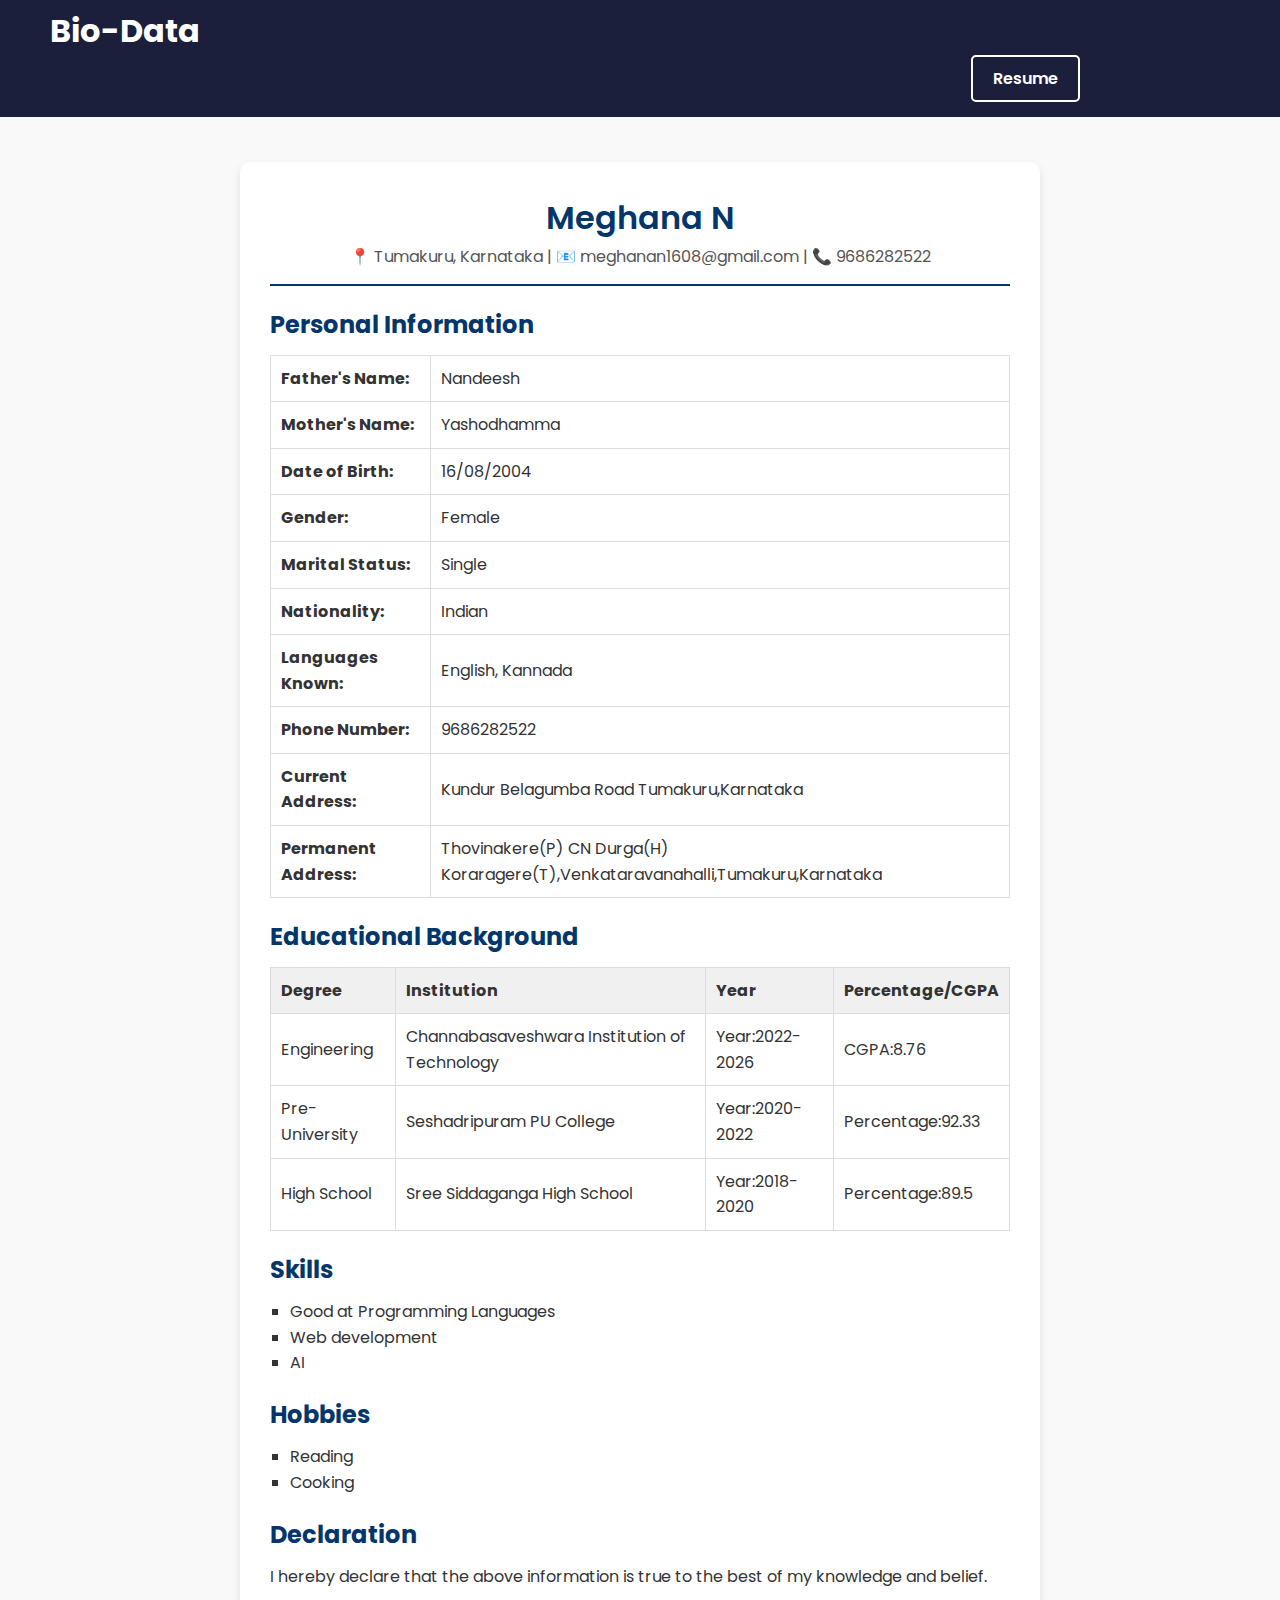
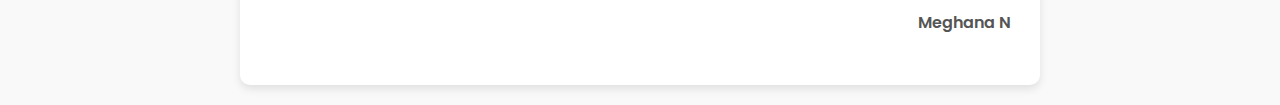
==== biodata.html @ 7badb951 "Add files via upload" ====
<!DOCTYPE html>
<html lang="en">
<head>
    <meta charset="UTF-8">
    <meta name="viewport" content="width=device-width, initial-scale=1.0">
    <title>Bio Data</title>
    <style>
        @import url('https://fonts.googleapis.com/css2?family=Poppins:wght@300;400;600&display=swap');

* {
    margin: 0;
    padding: 0;
    box-sizing: border-box;
}

body {
    font-family: 'Poppins', sans-serif;
    background: #f9f9f9;
    color: #333;
    margin: 0;
    padding: 0;
    line-height: 1.6;
    
}

.header1 {
    background: #1b1f3b;
    color: #fff;
    padding: 5px 0;
    text-align: left;

}

.header1 h1 {
    font-size: 2rem;
    margin-left: 50px;
    color: #fff;
    
}

.navbar ul {
    list-style: none;
    display: flex;
    justify-content: right;
    gap: 20px;
    margin-bottom: 20px;
    margin-right: 200px;
}

.navbar a {
    text-decoration: none;
    color: #fff;
    font-weight: 600;
    padding: 10px 20px;
    border: 2px solid #fff;
    border-radius: 5px;
    transition: background 0.3s ease, color 0.3s ease;
    text-align: right;
}

.navbar a:hover {
    background: #fff;
    color: #04366b;
}
.biodata-container {
    max-width: 800px;
    margin: 20px auto;
    background: #fff;
    border-radius: 10px;
    box-shadow: 0 4px 8px rgba(0, 0, 0, 0.1);
    padding: 30px;
}

.biodata-header {
    text-align: center;
    margin: 0;
    border-bottom: 2px solid #04366b;
    margin-bottom: 20px;
    padding-bottom: 15px;
}

.biodata-header h1 {
    font-size: 2rem;
    color: #04366b;
    font-weight: 600;
}

.contact-info {
    font-size: 1rem;
    color: #555;
}

.contact-info a {
    color: #04366b;
    text-decoration: none;
}

.contact-info a:hover {
    text-decoration: underline;
}

section {
    margin-bottom: 20px;
}

h2 {
    font-size: 1.5rem;
    color: #04366b;
    margin-bottom: 10px;
}

table {
    width: 100%;
    border-collapse: collapse;
    margin-top: 10px;
}

table, th, td {
    border: 1px solid #ddd;
}

th, td {
    padding: 10px;
    text-align: left;
}

th {
    background: #f0f0f0;
    color: #333;
}

ul {
    list-style: square;
    margin-left: 20px;
    margin-top: 10px;
}

.declaration {
    text-align: justify;
    margin-top: 20px;
}

.signature {
    margin-top: 20px;
    text-align: right;
    font-weight: 600;
    font-size: 1rem;
    color: #555;
}
    </style>

</head>
<body>
    <header class="header1">
        <h1>Bio-Data</h1>
            
            <nav class="navbar">
               
                <ul>
                    
                    <li><a href="resume.html" download>Resume</a></li>
                    
                </ul>
            </nav>
            </div>
    </header>
    <br>
    <div class="biodata-container">
        <header class="biodata-header">
            <h1>Meghana N</h1>
            <p class="contact-info">📍 Tumakuru, Karnataka | 📧 meghanan1608@gmail.com | 📞 9686282522</p>
        </header>

        <section class="personal-info">
            <h2>Personal Information</h2>
            <table>
                <tr>
                    <td><strong>Father's Name:</strong></td>
                    <td>Nandeesh</td>
                </tr>
                <tr>
                    <td><strong>Mother's Name:</strong></td>
                    <td>Yashodhamma</td>
                </tr>
                <tr>
                    <td><strong>Date of Birth:</strong></td>
                    <td>16/08/2004</td>
                </tr>
                <tr>
                    <td><strong>Gender:</strong></td>
                    <td>Female</td>
                </tr>
                <tr>
                    <td><strong>Marital Status:</strong></td>
                    <td>Single</td>
                </tr>
                <tr>
                    <td><strong>Nationality:</strong></td>
                    <td>Indian</td>
                </tr>
                <tr>
                    <td><strong>Languages Known:</strong></td>
                    <td>English, Kannada</td>
                </tr>
                <tr>
                    <td><strong>Phone Number:</strong></td>
                    <td>9686282522</td>
                </tr>
                <tr>
                    <td><strong>Current Address:</strong></td>
                    <td>Kundur Belagumba Road Tumakuru,Karnataka</td>
                </tr>
                <tr>
                    <td><strong>Permanent Address:</strong></td>
                    <td>Thovinakere(P) CN Durga(H) Koraragere(T),Venkataravanahalli,Tumakuru,Karnataka</td>
                </tr>
            </table>
        </section>

        <section class="education-info">
            <h2>Educational Background</h2>
            <table>
                <tr>
                    <th>Degree</th>
                    <th>Institution</th>
                    <th>Year</th>
                    <th>Percentage/CGPA</th>
                </tr>
                <tr>
                    <td>Engineering</td>
                    <td>Channabasaveshwara Institution of Technology</td>
                    <td>Year:2022-2026</td>
                    <td>CGPA:8.76</td>
                </tr>
                <tr>
                    <td>Pre-University</td>
                    <td>Seshadripuram PU College</td>
                    <td>Year:2020-2022</td>
                    <td>Percentage:92.33</td>
                </tr>
                <tr>
                    <td>High School</td>
                    <td>Sree Siddaganga High School</td>
                    <td>Year:2018-2020</td>
                    <td>Percentage:89.5</td>
                </tr>
            </table>
        </section>

        <section class="skills">
            <h2>Skills</h2>
            <ul>
                <li>Good at Programming Languages</li>
                <li>Web development</li>
                <li>AI</li>
            </ul>
        </section>

        <section class="hobbies">
            <h2>Hobbies</h2>
            <ul>
                <li>Reading</li>
                <li>Cooking</li>
            </ul>
        </section>

        <section class="declaration">
            <h2>Declaration</h2>
            <p>I hereby declare that the above information is true to the best of my knowledge and belief.</p>
            <p class="signature">Meghana N</p>
        </section>
    </div>
</body>
</html>
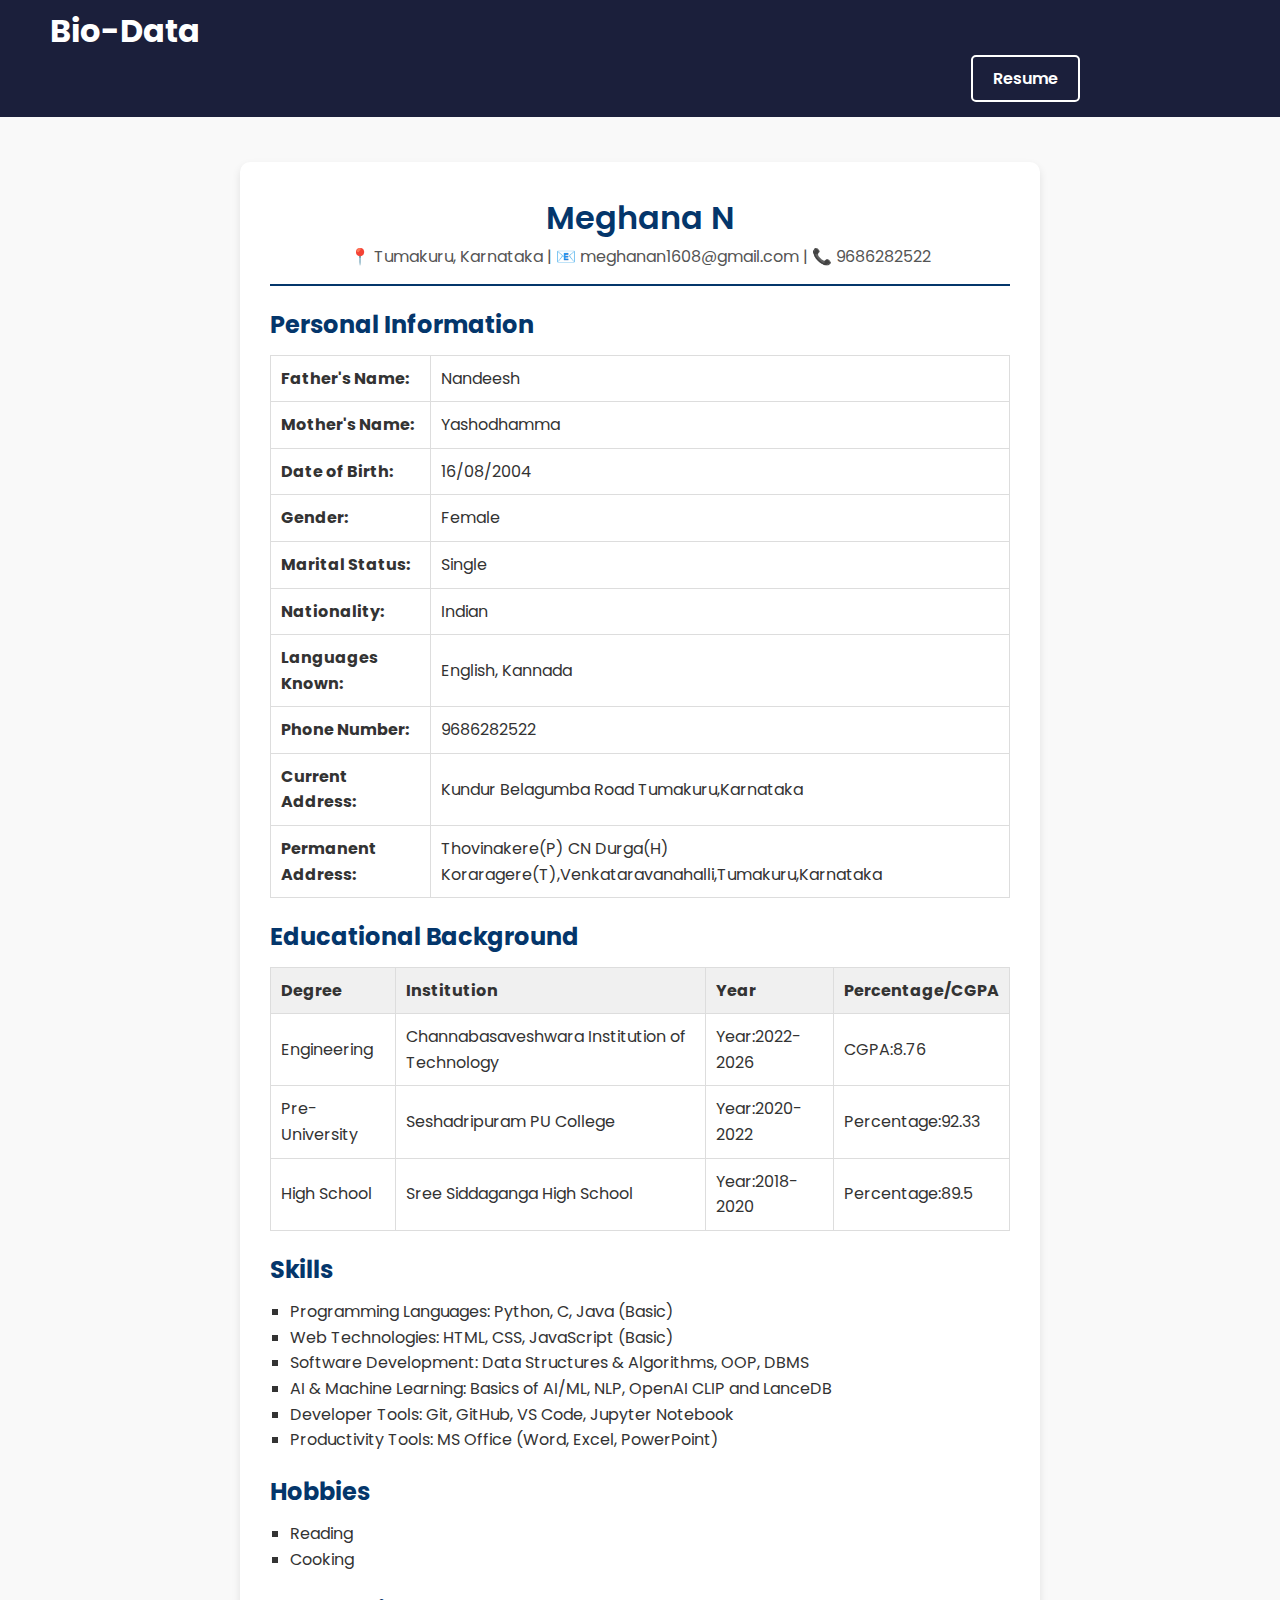
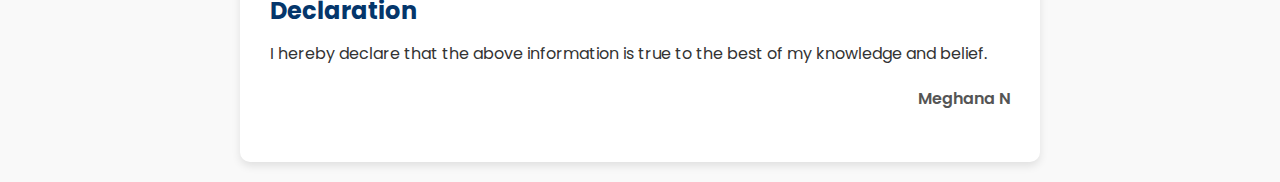
==== commit a75c1503: "biodata.html" ====
--- a/biodata.html
+++ b/biodata.html
@@ -250,9 +250,12 @@
         <section class="skills">
             <h2>Skills</h2>
             <ul>
-                <li>Good at Programming Languages</li>
-                <li>Web development</li>
-                <li>AI</li>
+                <li>Programming Languages: Python, C, Java (Basic)</li>
+                <li>Web Technologies: HTML, CSS, JavaScript (Basic)</li>
+                <li>Software Development: Data Structures & Algorithms, OOP, DBMS</li>
+                <li>AI & Machine Learning: Basics of AI/ML, NLP, OpenAI CLIP and LanceDB</li>
+                <li>Developer Tools: Git, GitHub, VS Code, Jupyter Notebook</li>
+                <li>Productivity Tools: MS Office (Word, Excel, PowerPoint)</li>
             </ul>
         </section>
 
@@ -271,4 +274,4 @@
         </section>
     </div>
 </body>
-</html>+</html>
